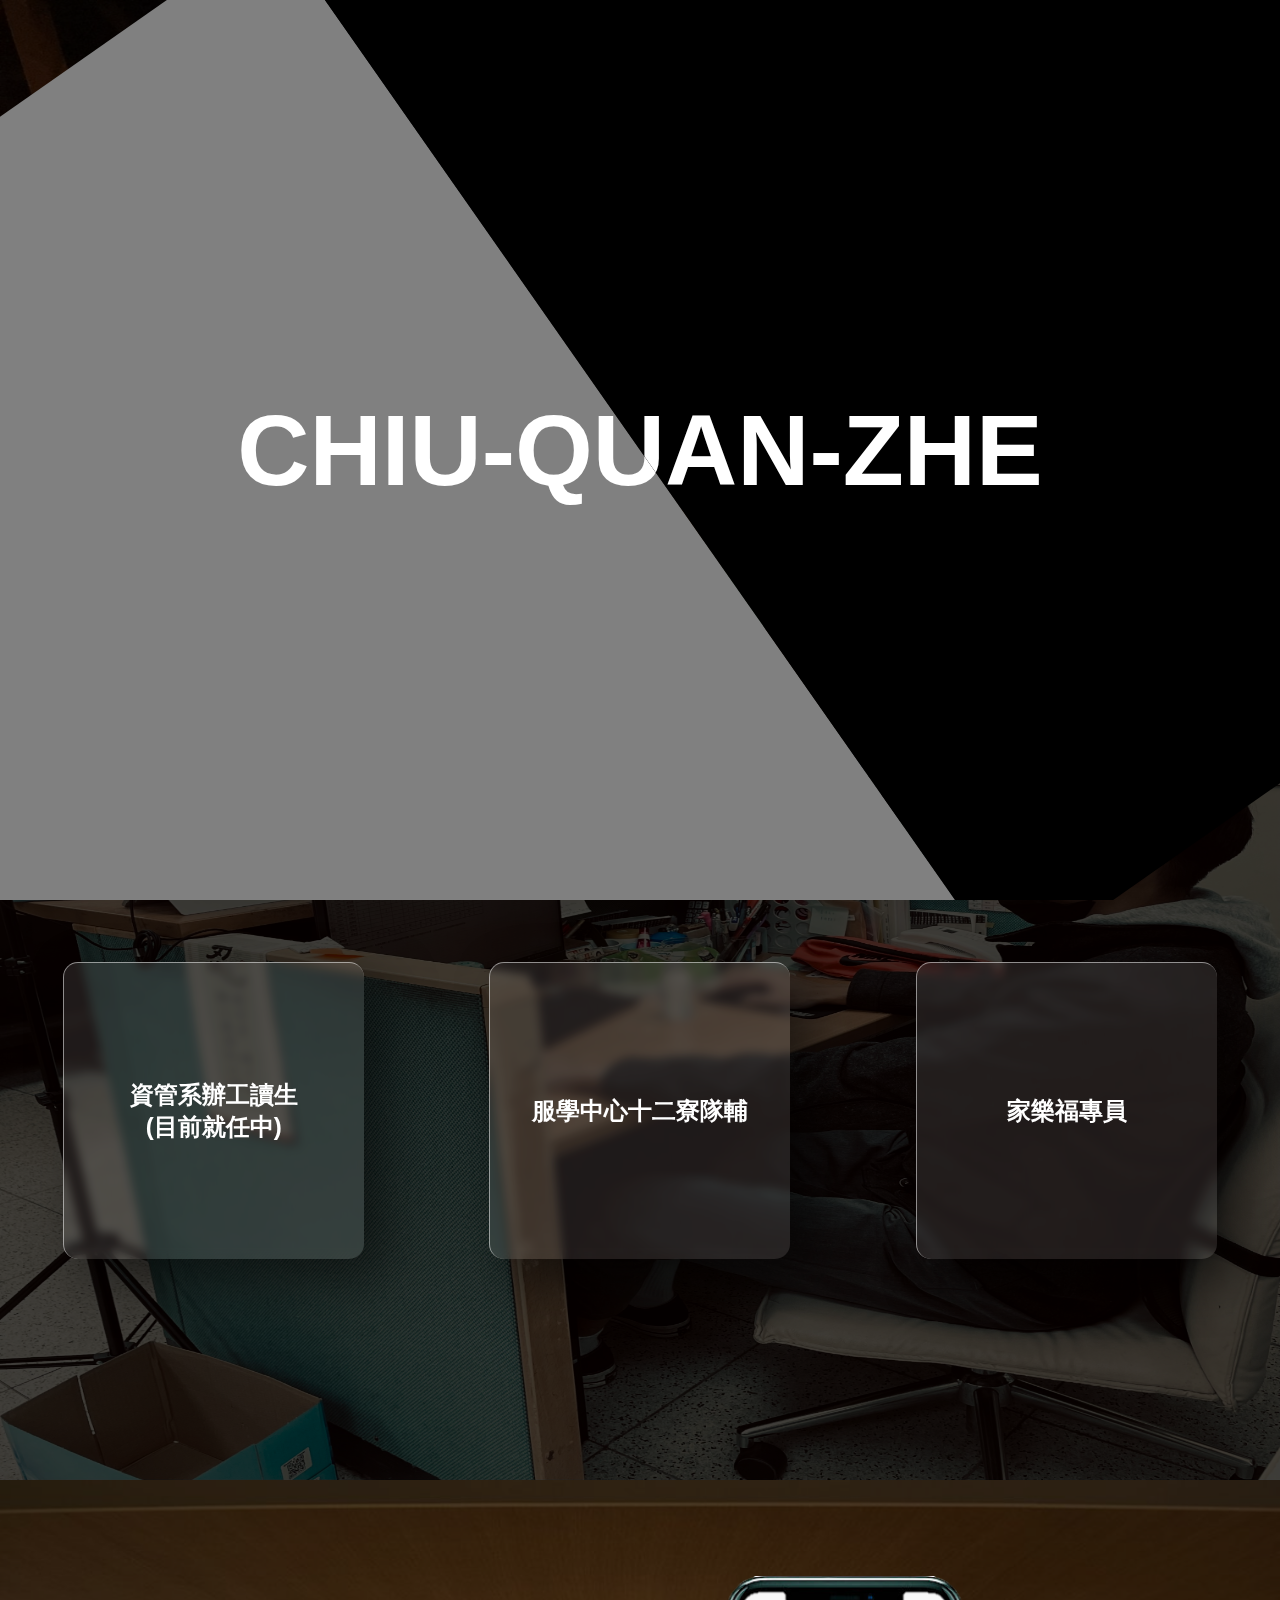
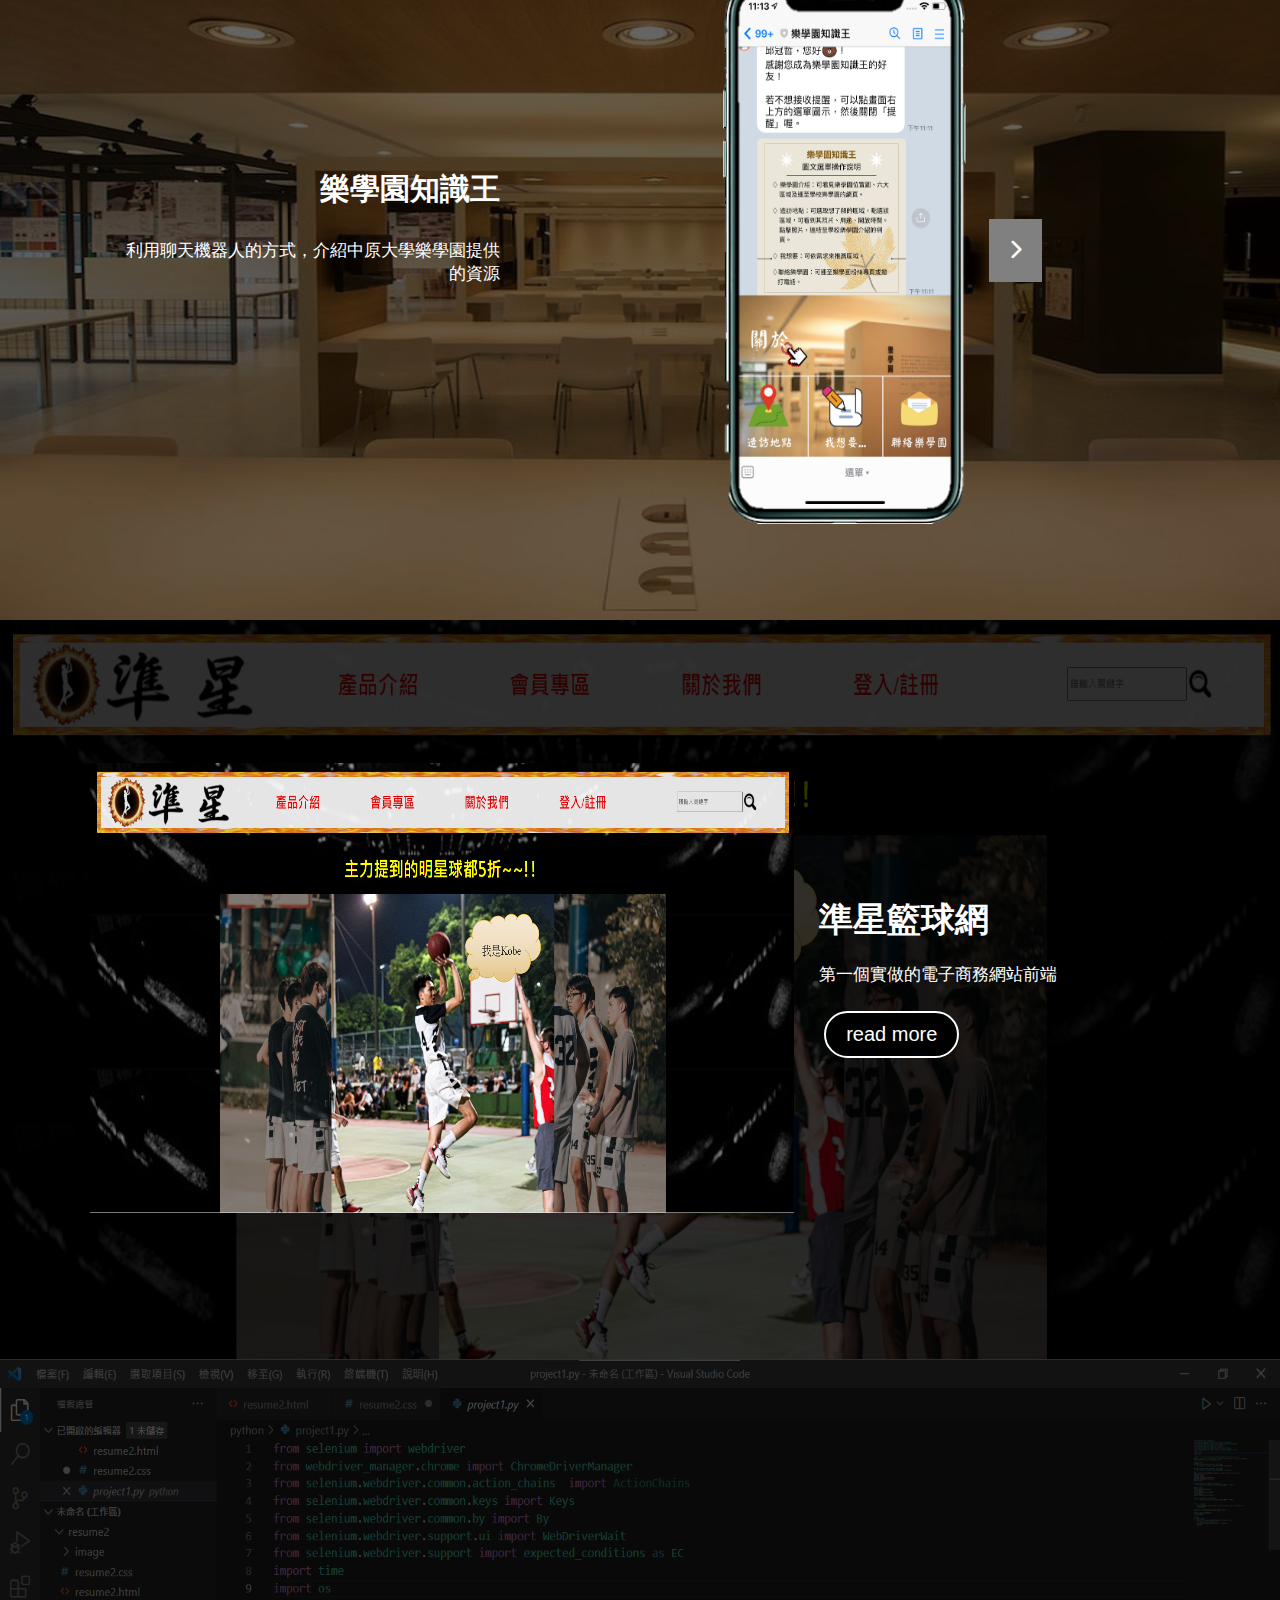
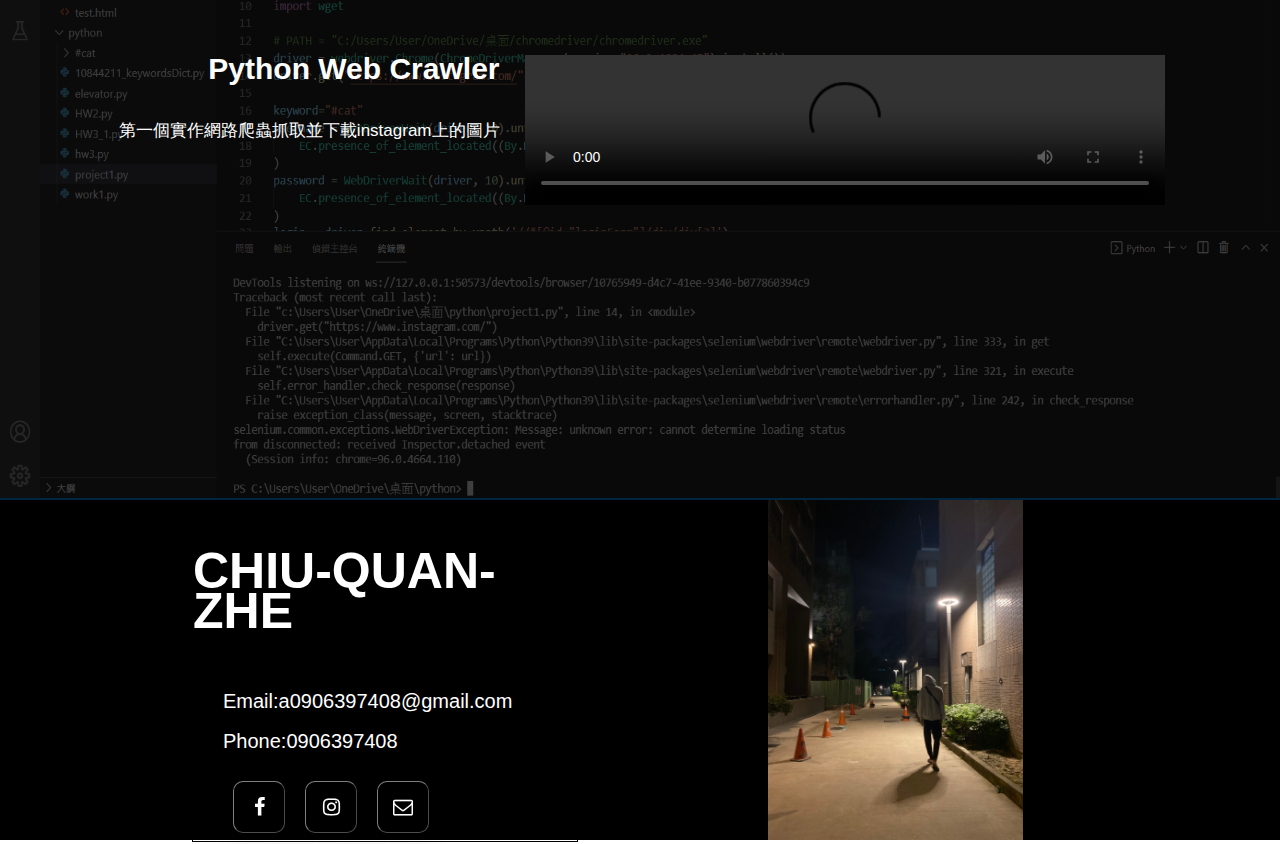
==== index.html @ 4df4de1b "Add files via upload" ====
<!DOCTYPE html>
<html lang="en">
<head>
    <meta charset="UTF-8">
    <meta http-equiv="X-UA-Compatible" content="IE=edge">
    <meta name="viewport" content="width=device-width, initial-scale=1.0">
    <link rel="stylesheet" href="https://cdnjs.cloudflare.com/ajax/libs/font-awesome/6.0.0-beta2/css/all.min.css">
    <title>Document</title>
    <style>
        @import url(resume2.css);
    </style>
    <link href="https://stackpath.bootstrapcdn.com/font-awesome/4.7.0/css/font-awesome.min.css" rel="stylesheet" integrity="sha384-wvfXpqpZZVQGK6TAh5PVlGOfQNHSoD2xbE+QkPxCAFlNEevoEH3Sl0sibVcOQVnN" crossorigin="anonymous">
</head>
<body>
    <div class="whole">
        <div class="left_part">        
            <h1>CHIU-QUAN-ZHE</h1>
        </div>
        <div class="right_part"> 
            <h1>CHIU-QUAN-ZHE</h1>    
        </div>        
    </div>
    <div class="content">
        <div class="header">
            <a href="#">Chiu<br>Quan Zhe</a>
        </div>

        <div class="personal">
            <img src="image/photo1.jpeg" id="background">
            <span>ABOUT<br>ME</span>
            <img src="image/photo2.jpg" id="me">
            <div class="about_right">
                <h1>Chiu Quan Zhe</h1>
                <p>
                    姓名:邱冠哲<br>
                    生日:2001/05/15<br>
                    中原大學資管系(2019~2023)<br>
                    使用工具:<br>
                    HTML、CSS、JavaScript、JQuery、MySQL、JSP、JAVA、Python、LINE Bot、Web Crawler、<br>網頁自動化
                </p>
            </div>
        </div>
        <div class="experience">
            <img src="image/work1-1-3.jpg" id="experience_background">
            <h1>Experience</h1>
            <div class="work">
                <div class="word">
                    <h2 id="word-contnent">資管系辦工讀生<br>(目前就任中)</h2>
                    <p id="word-contnent">基本的文書處理(Word、Excel)<br>
                        硬體設備的摸索(VR設備、自走車、電腦等...)
                    </p>                    
                </div>
            </div>
            <div class="work">
                <div class="word">
                    <h2 id="word-contnent">服學中心十二寮隊輔</h2>
                    <p id="word-contnent">數位單眼相機的操作<br>
                        「主動」關心並幫助隊員，培養積極自主的行動力
                    </p>                    
                </div>
            </div>
            <div class="work">
                <div class="word">
                    <h2 id="word-contnent">家樂福專員</h2>
                    <p id="word-contnent">‧快速了解客人的需求並做出適當的處理<br>
                        ‧了解配合節慶推出促銷或活動會提升客流和客單<br>(中元節前一週配合滿千送百活動線上訂購平均一天130單)
                    </p>                    
                </div>
            </div>
            
        </div>
<!-- ------------------------------------------ -->
        <div class="linebot">
            <img src="image/line/linebot1.jpeg" id="line_background">
            <div class="line_left">
                <h1>樂學園知識王</h1>
                <p>利用聊天機器人的方式，介紹中原大學樂學園提供的資源</p>
            </div>
            <div class="line_right">
                <div class="button" id="button_left" onclick="change_photo2()"><i class="fas fa-chevron-left"></i></div>
                <img src="image/line/linebot2.jpg" id="line_img1">
                <img src="image/line/linebot3.jpeg" id="line_img2">
                <img src="image/phone.png" id="phone">
                <div class="button" id="button_right" onclick="change_photo1()"><i class="fas fa-chevron-right"></i></div>
            </div>
        </div>
<!-- -------------------------------- -->
        <div class="front_sight">
            <img src="image/font_sight.png" id="front_sight_background">
            <div class="front_sight_left">
                <img src="image/font_sight.png" >
            </div>
            <div class="front_sight_right">
                <div>
                    <h1>準星籃球網</h1><br>
                    <p>第一個實做的電子商務網站前端</p>
                    <a href="https://max50508.github.io/star/demo/pages/index.html" target="_blank"><button>read more</button></a>
                </div>
                
            </div>
        </div>
<!-- -------------------------------- -->
        <div class="web_crawler">
            <img src="image/web-crawler.png" id="web_crawler_background">
            
            <div class="web_crawler_left">
                <h1>Python Web Crawler</h1>
                <p>第一個實作網路爬蟲抓取並下載instagram上的圖片</p>
            </div>
            <div class="web_crawler_right">
                <video controls>  
                    <source src="./image/video/Produce.mp4" type="video/webm">
                    Your browser does not support the video tag.  
                </video>
            </div>
        </div>
<!-- ------------------------------------------ -->
        <div class="footer">
            <div class="footer_left">
                <h1>CHIU-QUAN-ZHE</h1>
                <p>
                    Email:a0906397408@gmail.com<br>
                    Phone:0906397408
                </p>
                <ul>
                    <li><a href="https://www.facebook.com/profile.php?id=100002987875803"><i class="fa fa-facebook" aria-hidden="true"></i></a></li>
                    <li><a href="https://www.instagram.com/qiuguanzhe/"><i class="fa fa-instagram" aria-hidden="true"></i></a></li>
                    <li><a href="mailto:a0906397408@gmail.com"><i class="fa fa-envelope-o" aria-hidden="true"></i></a></li>
                </ul>
            </div>
            <div class="footer_right">
                <img src="./image/footer-img2.jpeg">
            </div>
            
        </div>
    </div>

    
<script>
    var line_photo=new Array("image/line/linebot2.jpg","image/line/linebot3.jpeg","image/line/linebot4.jpeg","image/line/linebot5.jpeg");
    var i=0;
    var line_img1=document.getElementById("line_img1");
    var line_img2=document.getElementById("line_img2");
    var button_left=document.getElementById("button_left");
    var button_right=document.getElementById("button_right");
//     var workData = document.getElementsByClassName('work')
    
//     workData.addEventListener('mouseenter', (e) => {
//         console.log(97, e)
// //   mouseTarget.style.border = '5px dotted orange';
// //   enterEventCount++;
// //   addListItem('This is mouseenter event ' + enterEventCount + '.');
// // });
//     console.log(96, typeof workData)
    function change_photo1(){
        
        line_img1.style.zIndex="3";
        line_img2.setAttribute("src",line_photo[i+1]);
        line_img1.style.animation="scale1 .5s forwards";
        line_img2.style.animation="scale2 .5s forwards";
        setTimeout(function(){
            line_img1.style.zIndex="1";
            line_img1.setAttribute('src',line_photo[i]);
            line_img1.style.setProperty('animation','initial');
            line_img2.style.setProperty('animation','initial');            
        },500);
        i++;
        if(i==3){
            
            button_right.style.display="none";
        }
        else{
            button_left.style.display="inline";
        }        
        
    }
    function change_photo2(){
        line_img2.style.zIndex="3";
        line_img1.setAttribute("src",line_photo[i-1]);
        line_img2.style.animation="scale1 .5s forwards";
        line_img1.style.animation="scale2 .5s forwards";
        setTimeout(function(){
            line_img2.style.zIndex="1";
            line_img2.setAttribute('src',line_photo[i]);
            line_img2.style.setProperty('animation','initial');
            line_img1.style.setProperty('animation','initial');            
        },500);
        i--;
        
        if(i==0){
            
            button_left.style.display="none";
        }
        else{
            button_right.style.display="inline";
        }
    }
</script>
</body>
</html>
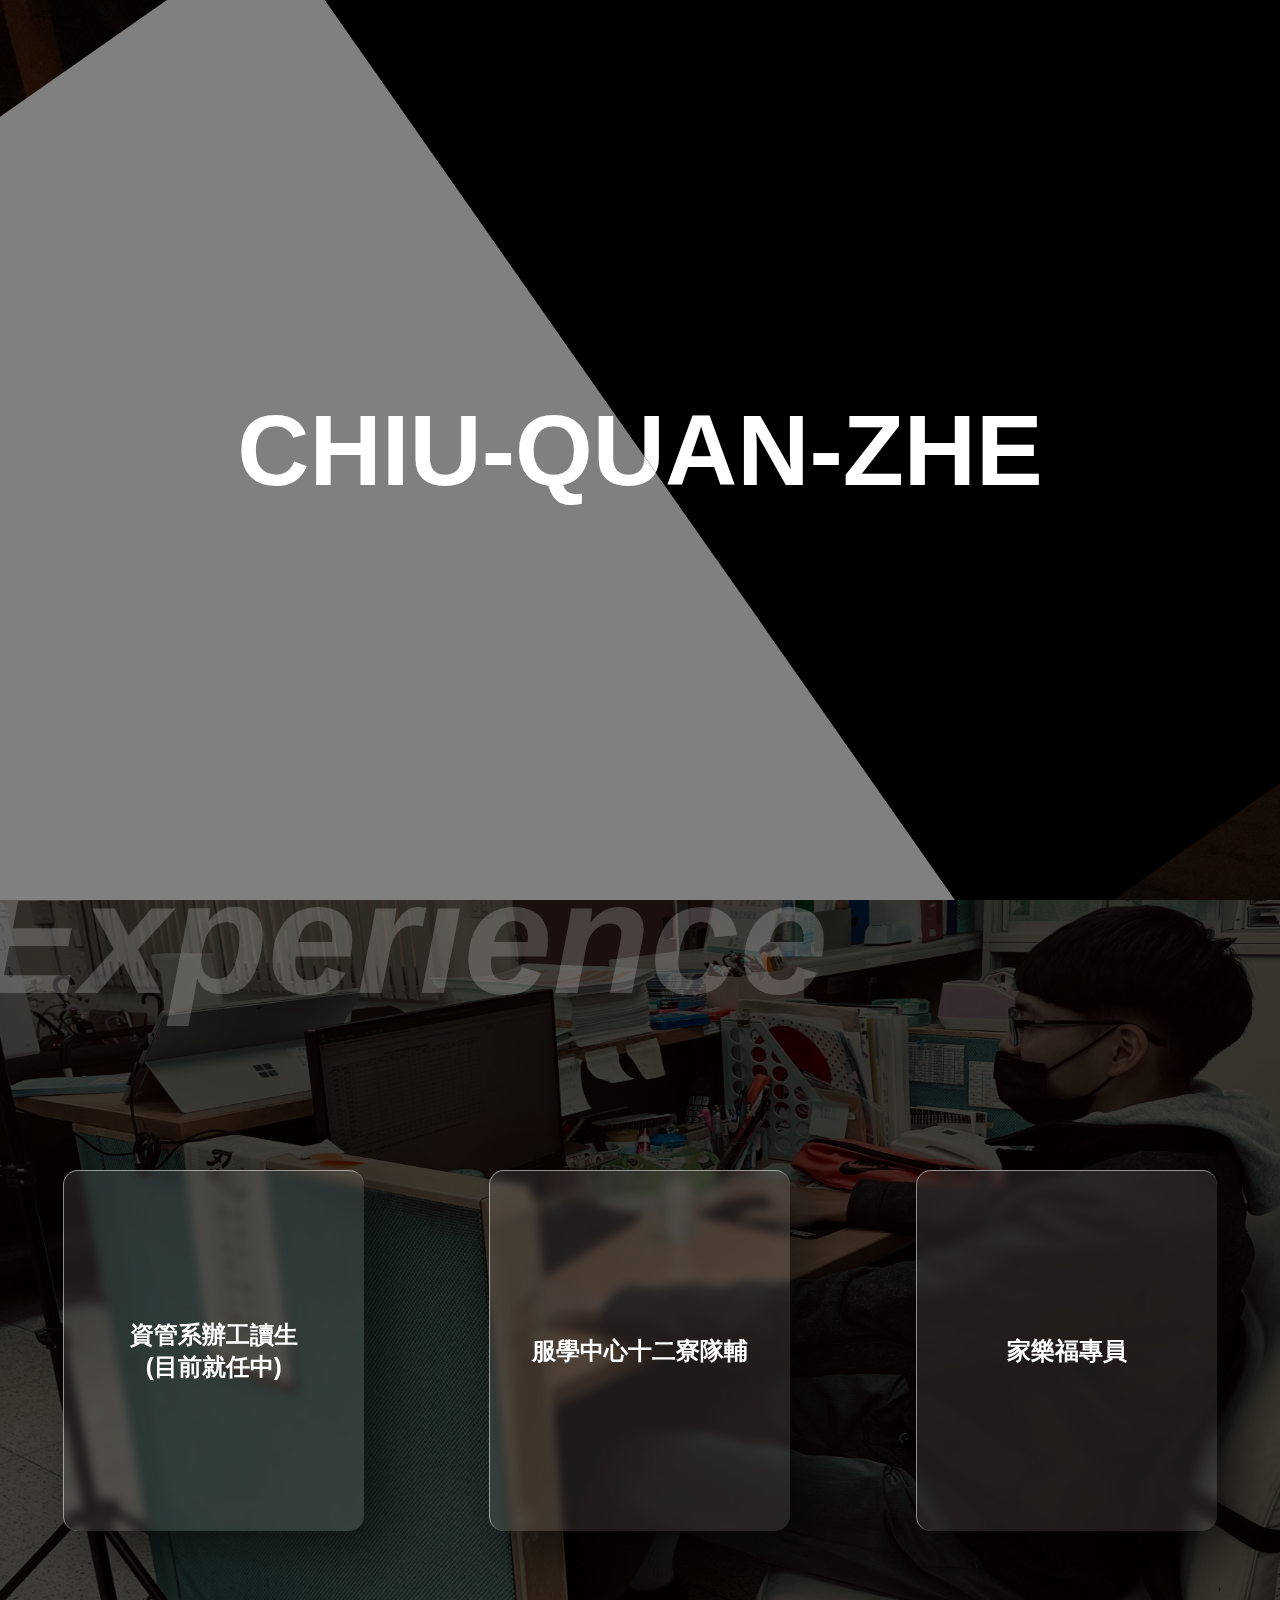
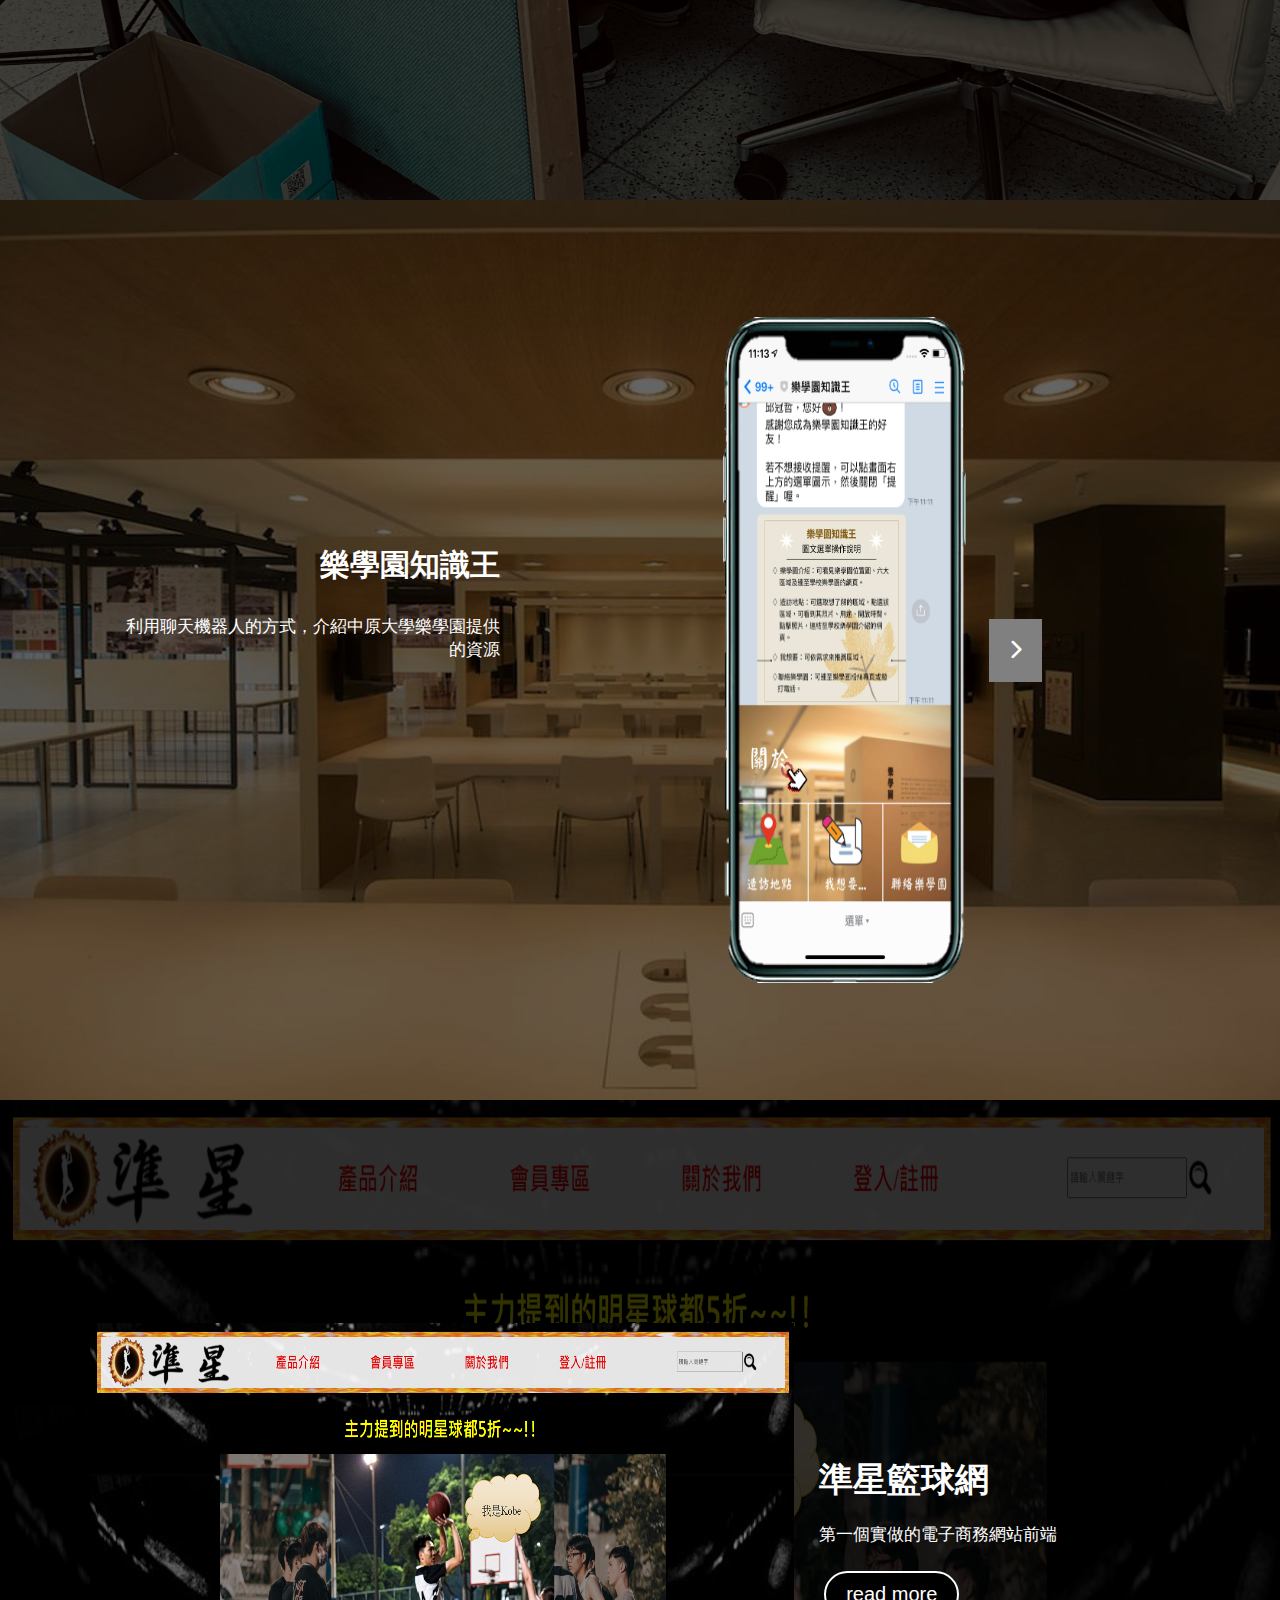
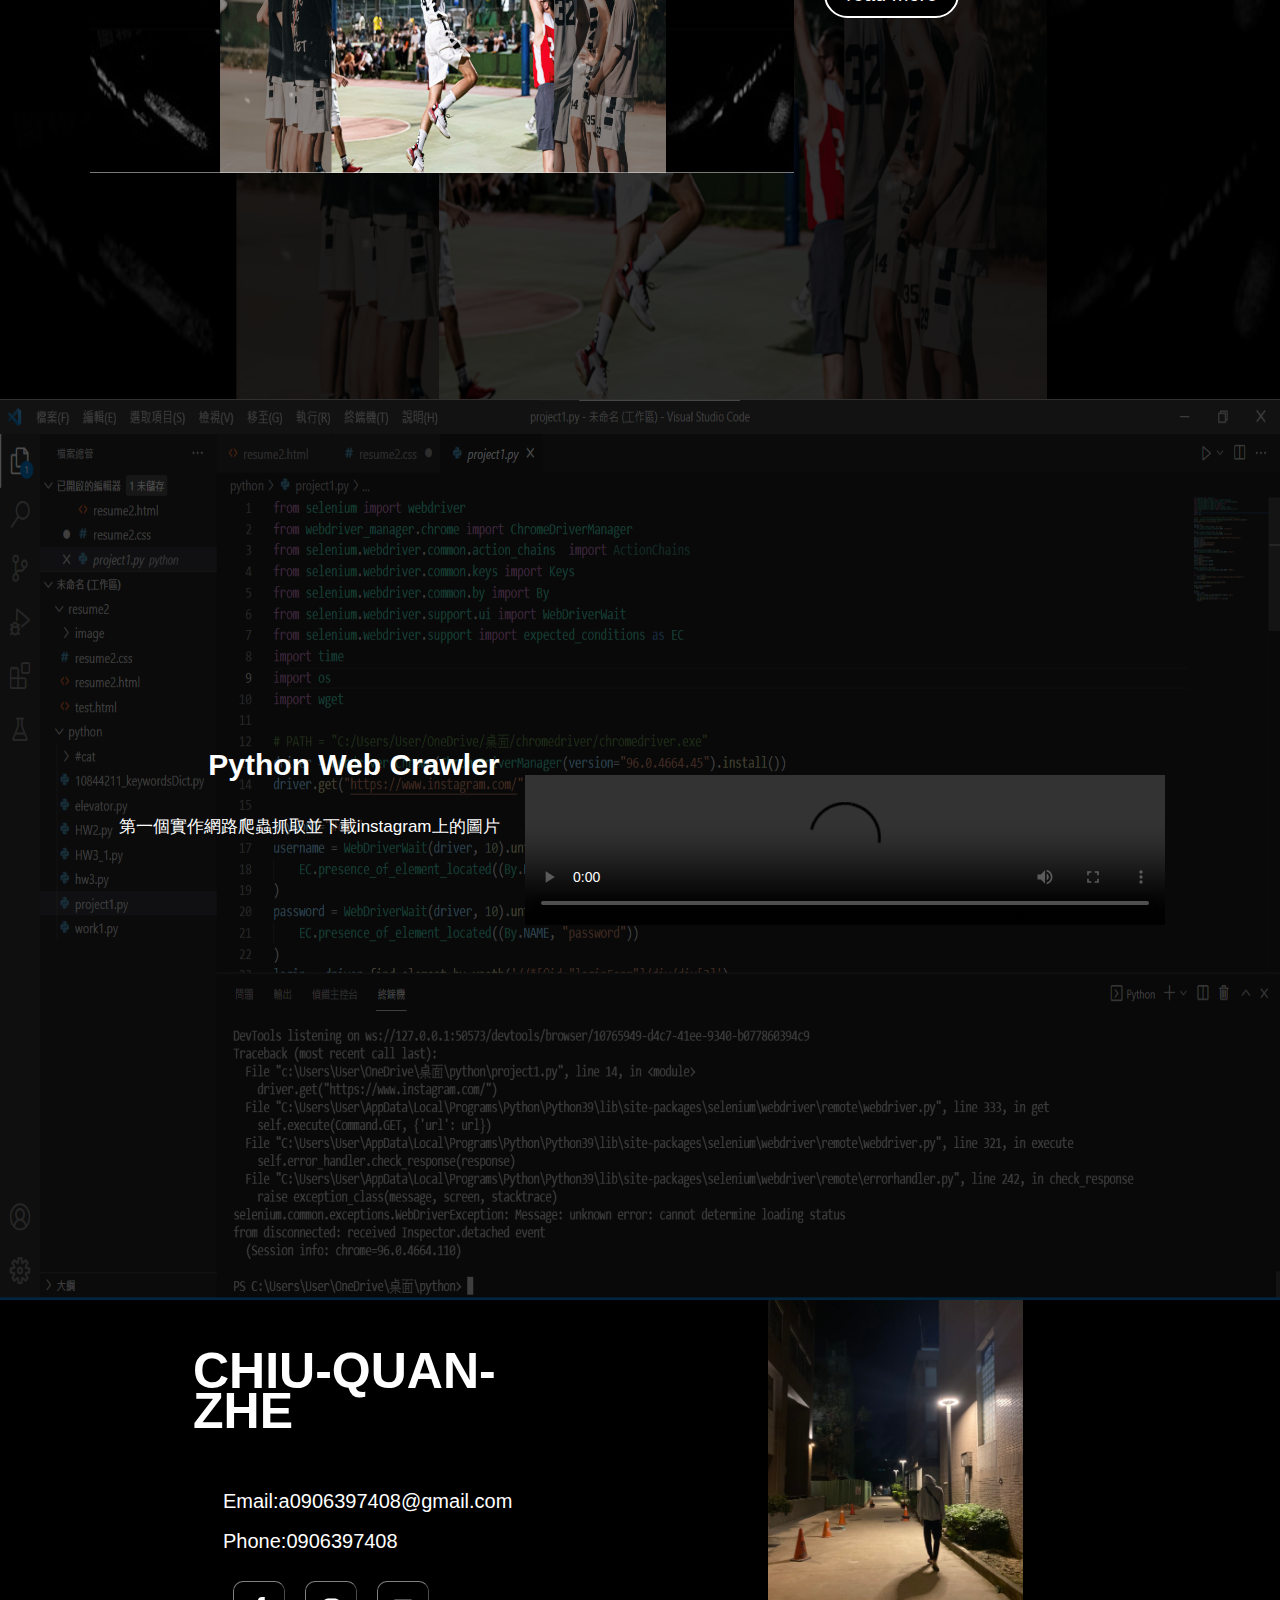
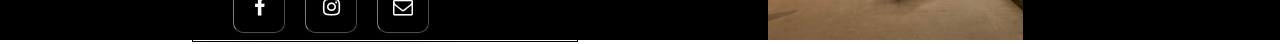
==== commit e04b1c2e: "Update index.html" ====
--- a/index.html
+++ b/index.html
@@ -36,7 +36,7 @@
                     生日:2001/05/15<br>
                     中原大學資管系(2019~2023)<br>
                     使用工具:<br>
-                    HTML、CSS、JavaScript、JQuery、MySQL、JSP、JAVA、Python、LINE Bot、Web Crawler、<br>網頁自動化
+                    HTML、CSS、JavaScript、JQuery、MySQL、JSP、JAVA、Python、LINE Bot、Web Crawler、<br>Git&Github
                 </p>
             </div>
         </div>
@@ -197,4 +197,4 @@
     }
 </script>
 </body>
-</html>+</html>
